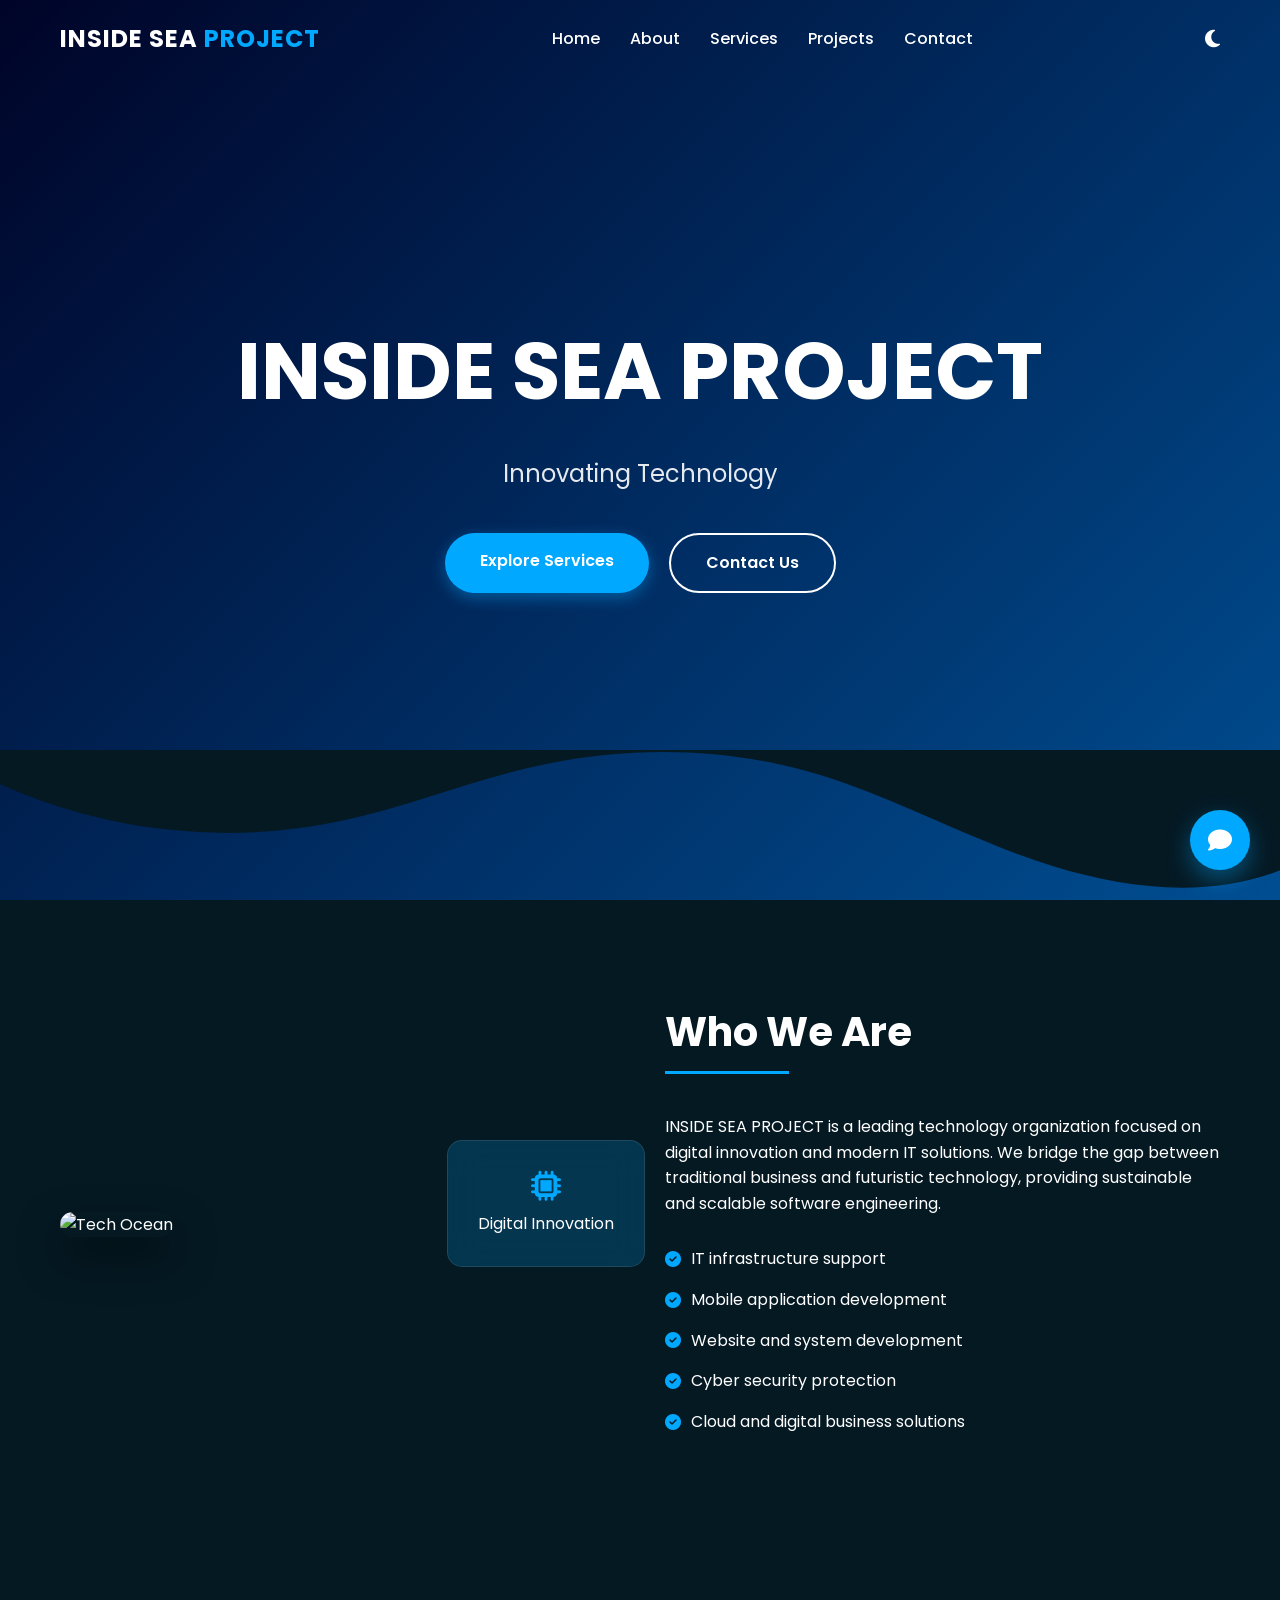
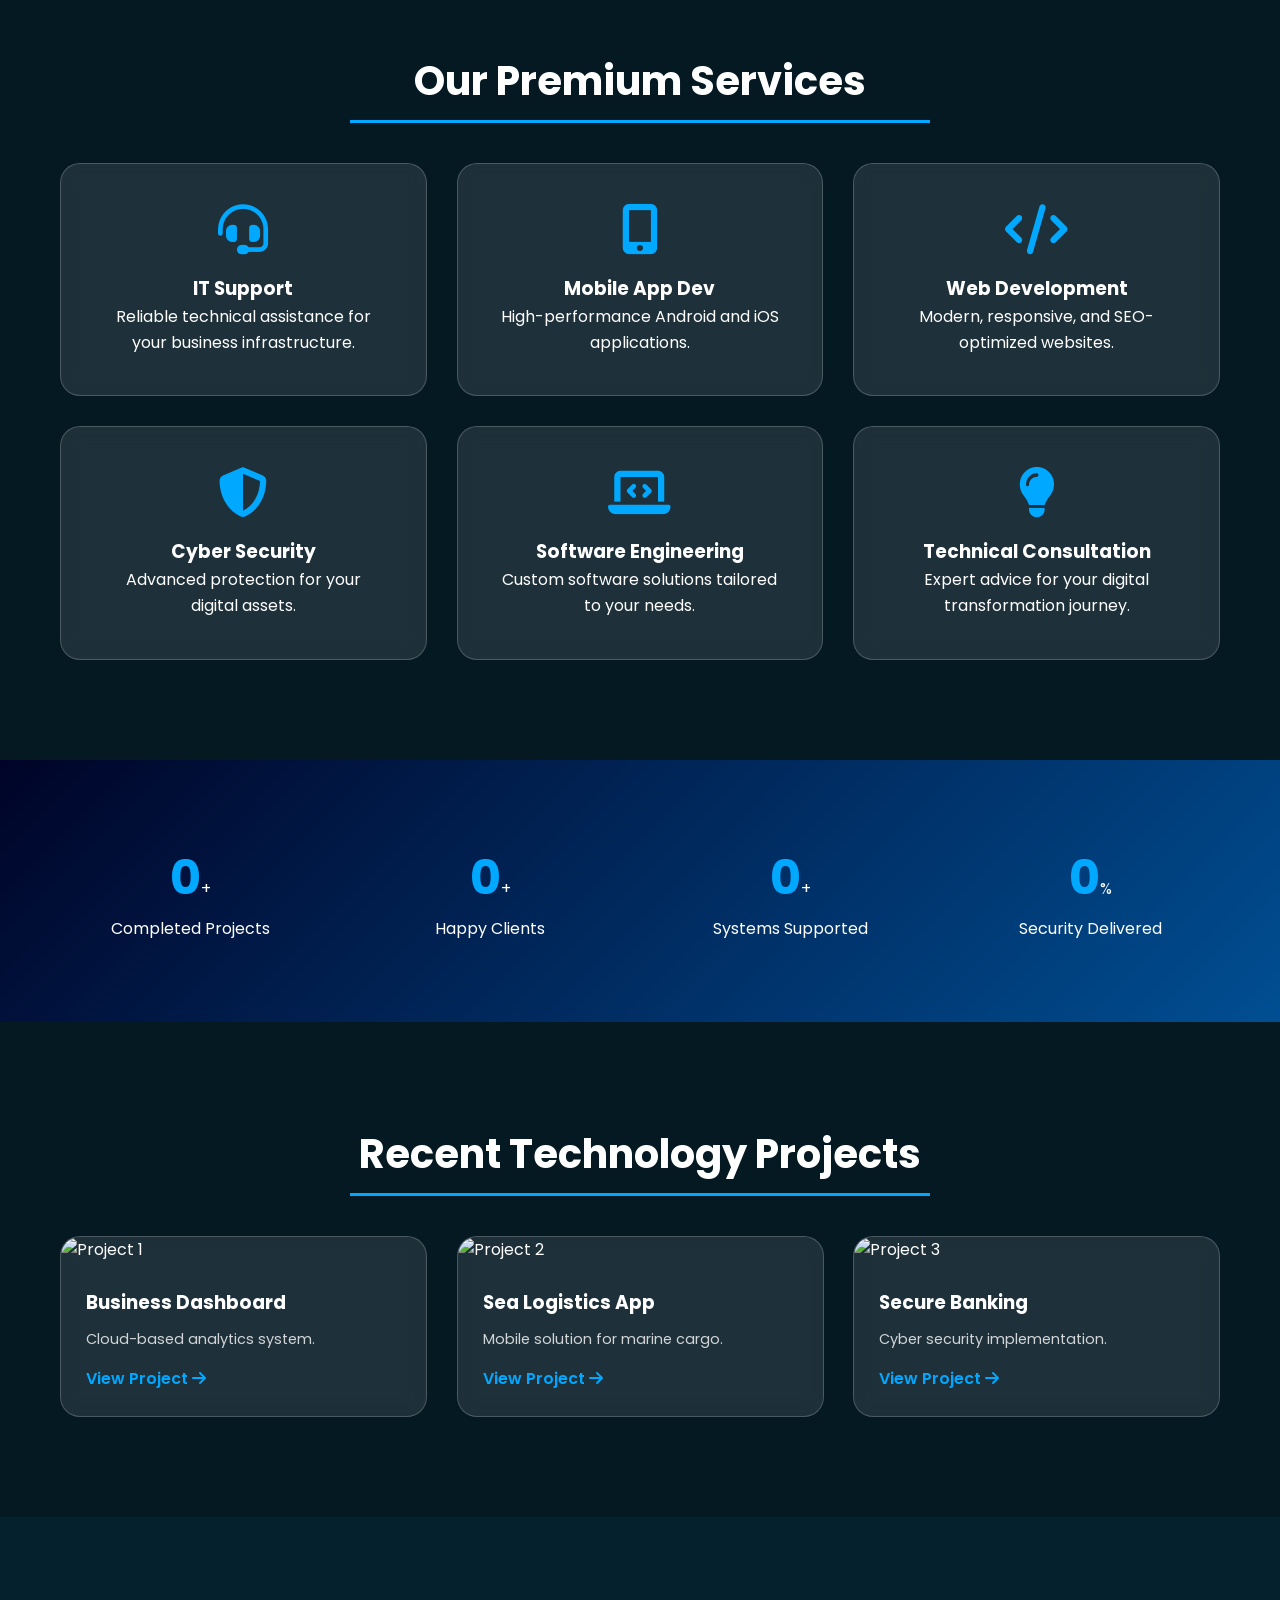
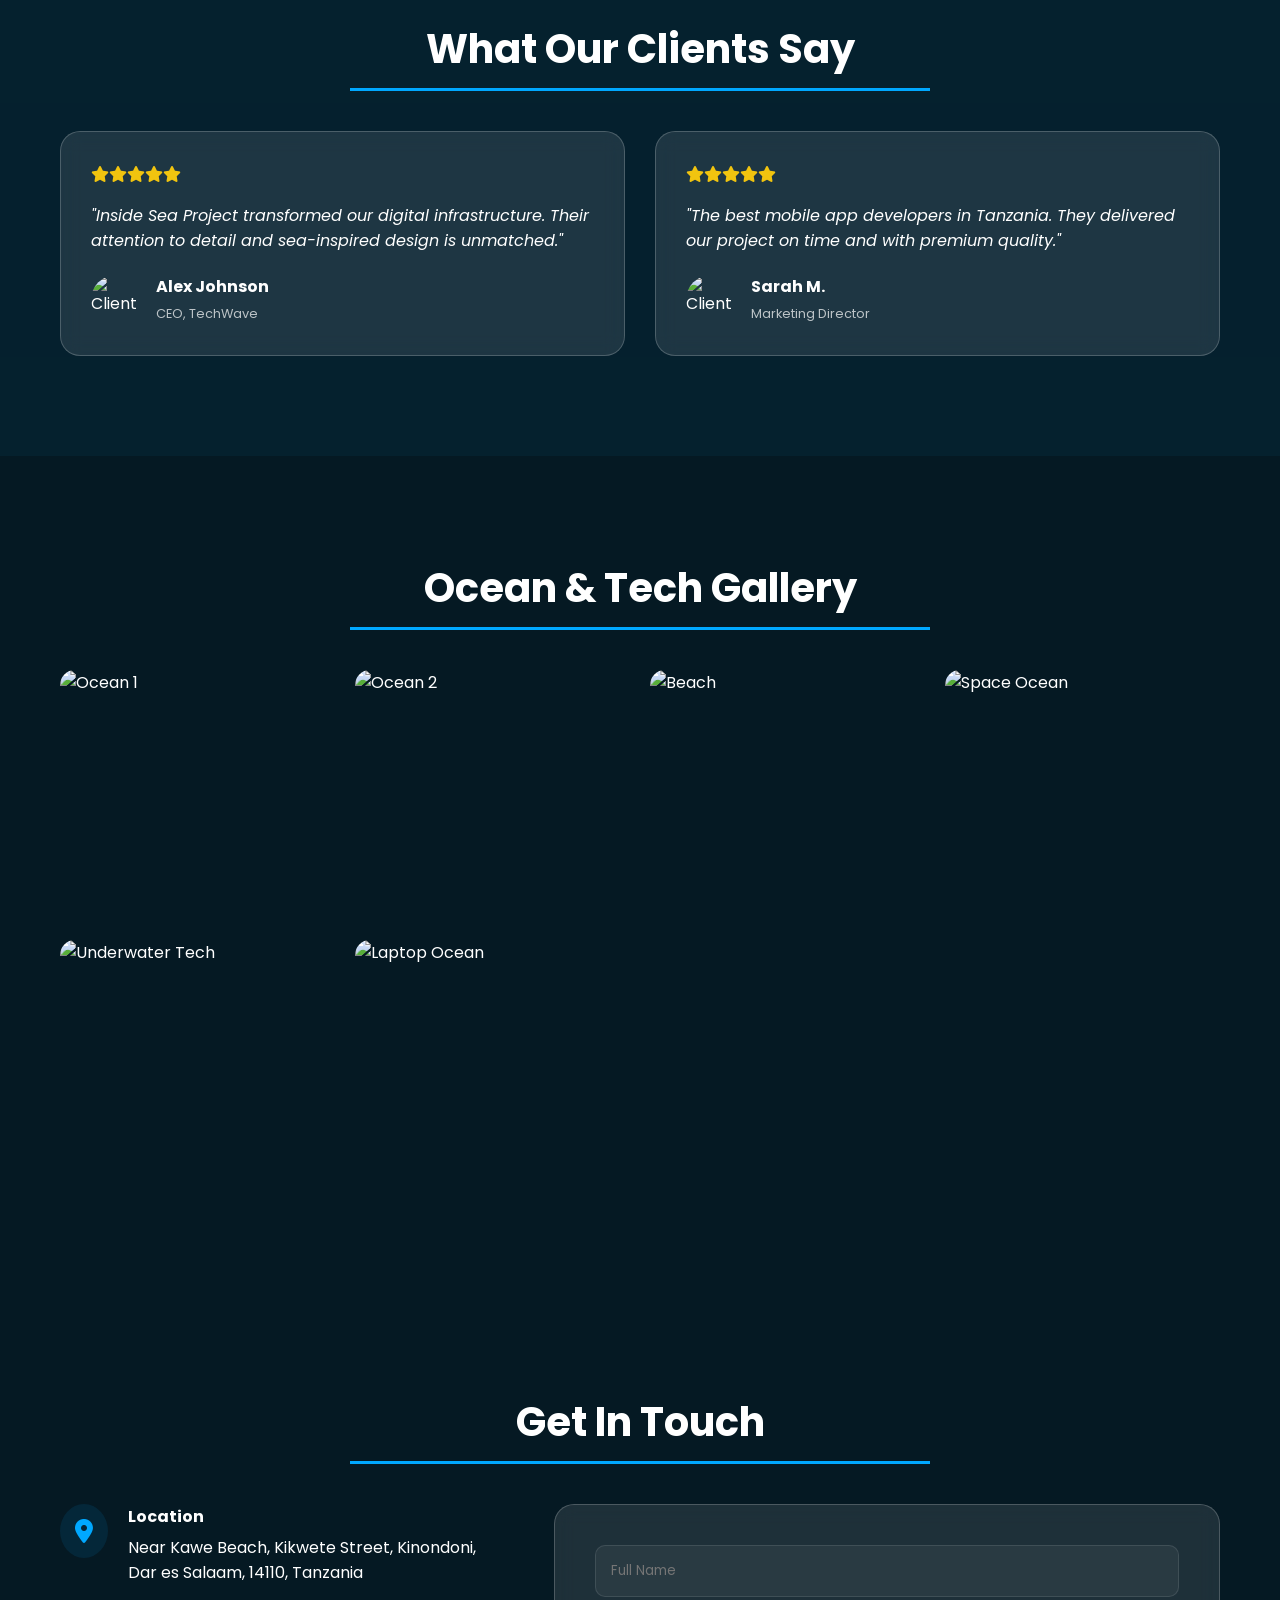
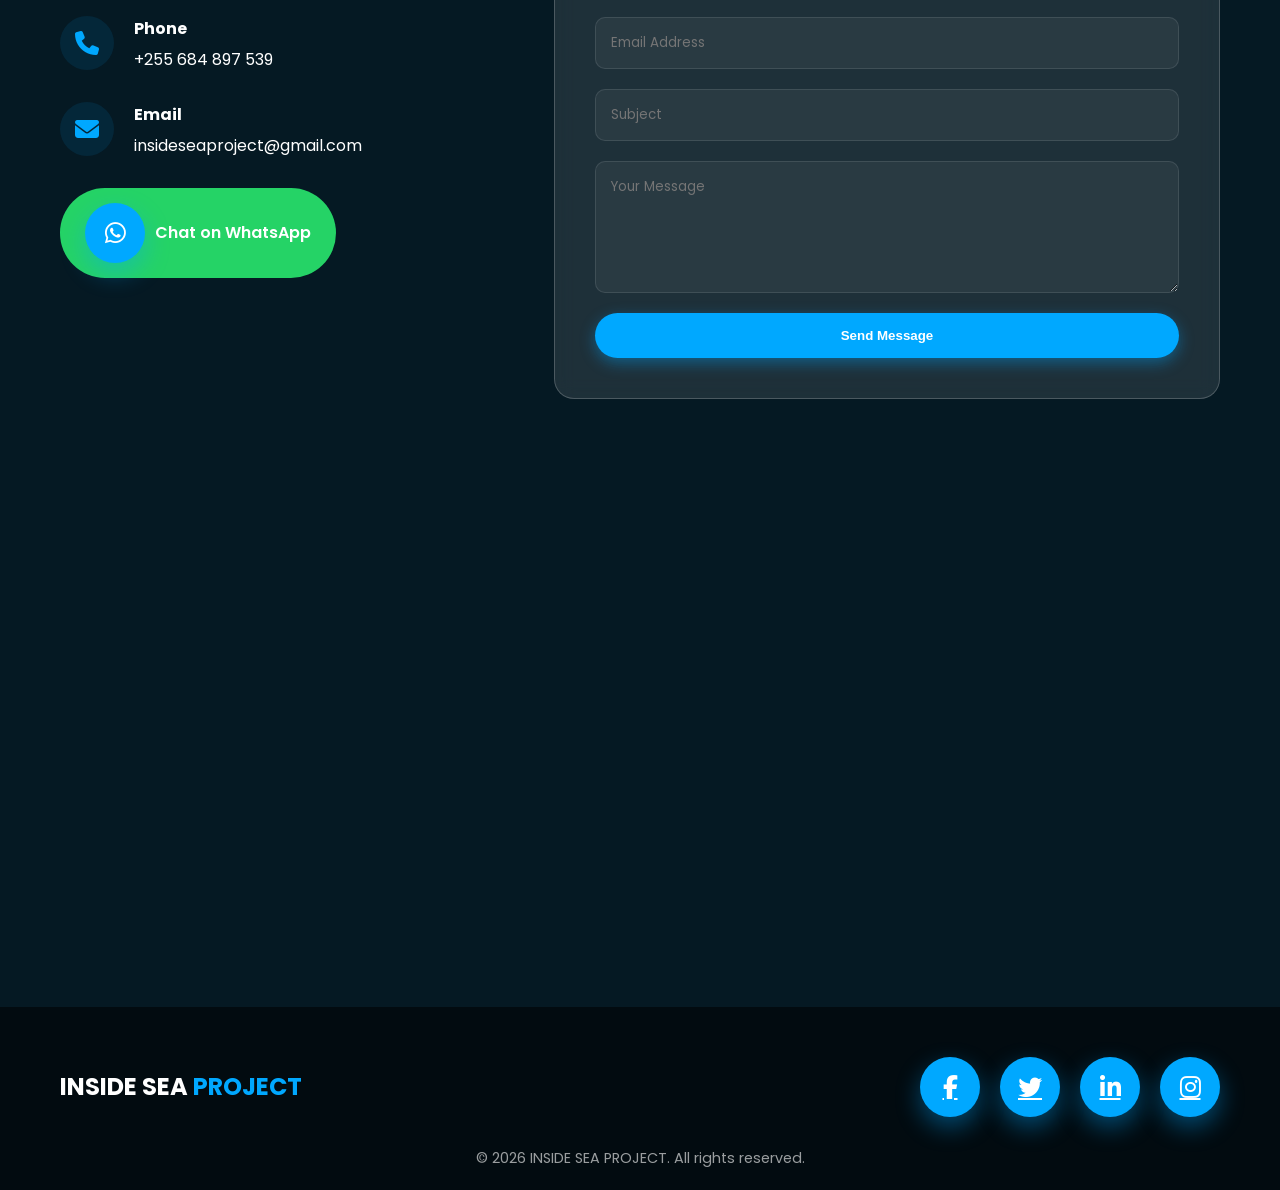
==== website/index.html @ f4d92fce "Initial commit: Added INSIDE SEA PROJECT website and source files" ====
<!DOCTYPE html>
<html lang="en">
<head>
    <meta charset="UTF-8">
    <meta name="viewport" content="width=device-width, initial-scale=1.0">
    <title>INSIDE SEA PROJECT | Innovating Technology Beyond the Horizon</title>
    <!-- Google Fonts -->
    <link href="https://fonts.googleapis.com/css2?family=Poppins:wght@300;400;600;700&display=swap" rel="stylesheet">
    <!-- Font Awesome -->
    <link rel="stylesheet" href="https://cdnjs.cloudflare.com/ajax/libs/font-awesome/6.4.0/css/all.min.css">
    <!-- AOS Animation Library -->
    <link href="https://unpkg.com/aos@2.3.1/dist/aos.css" rel="stylesheet">
    <!-- Custom CSS -->
    <link rel="stylesheet" href="css/style.css">
</head>
<body>

    <!-- Loading Screen -->
    <div id="loader">
        <div class="wave-container">
            <div class="wave"></div>
            <div class="wave"></div>
            <div class="wave"></div>
        </div>
        <h2 class="loader-text">INSIDE SEA PROJECT</h2>
    </div>

    <!-- Navigation -->
    <nav id="navbar">
        <div class="container">
            <a href="#" class="logo">INSIDE SEA <span>PROJECT</span></a>
            <ul class="nav-links">
                <li><a href="#home">Home</a></li>
                <li><a href="#about">About</a></li>
                <li><a href="#services">Services</a></li>
                <li><a href="#portfolio">Projects</a></li>
                <li><a href="#contact">Contact</a></li>
            </ul>
            <div class="nav-extra">
                <div id="dark-mode-toggle"><i class="fas fa-moon"></i></div>
                <div class="menu-btn"><i class="fas fa-bars"></i></div>
            </div>
        </div>
    </nav>

    <!-- Hero Section -->
    <section id="home" class="hero">
        <div class="hero-overlay"></div>
        <div class="container hero-content" data-aos="fade-up">
            <h1 class="glitch" data-text="INSIDE SEA PROJECT">INSIDE SEA PROJECT</h1>
            <p class="tagline">Innovating Technology <span id="typed"></span></p>
            <div class="hero-btns">
                <a href="#services" class="btn btn-primary">Explore Services</a>
                <a href="#contact" class="btn btn-secondary">Contact Us</a>
            </div>
        </div>
        <div class="wave-bg">
            <svg data-name="Layer 1" xmlns="http://www.w3.org/2000/svg" viewBox="0 0 1200 120" preserveAspectRatio="none">
                <path d="M321.39,56.44c58-10.79,114.16-30.13,172-41.86,82.39-16.72,168.19-17.73,250.45-.39C823.78,31,906.67,72,985.66,92.83c70.05,18.48,146.53,26.09,214.34,3V0H0V27.35A600.21,600.21,0,0,0,321.39,56.44Z" class="shape-fill"></path>
            </svg>
        </div>
    </section>

    <!-- About Section -->
    <section id="about" class="about">
        <div class="container">
            <div class="about-wrapper">
                <div class="about-img" data-aos="fade-right">
                    <img src="https://images.unsplash.com/photo-1451187580459-43490279c0fa?auto=format&fit=crop&w=800" alt="Tech Ocean">
                    <div class="glass-card floating">
                        <i class="fas fa-microchip"></i>
                        <span>Digital Innovation</span>
                    </div>
                </div>
                <div class="about-text" data-aos="fade-left">
                    <h2 class="section-title">Who We Are</h2>
                    <p>INSIDE SEA PROJECT is a leading technology organization focused on digital innovation and modern IT solutions. We bridge the gap between traditional business and futuristic technology, providing sustainable and scalable software engineering.</p>
                    <ul class="about-list">
                        <li><i class="fas fa-check-circle"></i> IT infrastructure support</li>
                        <li><i class="fas fa-check-circle"></i> Mobile application development</li>
                        <li><i class="fas fa-check-circle"></i> Website and system development</li>
                        <li><i class="fas fa-check-circle"></i> Cyber security protection</li>
                        <li><i class="fas fa-check-circle"></i> Cloud and digital business solutions</li>
                    </ul>
                </div>
            </div>
        </div>
    </section>

    <!-- Services Section -->
    <section id="services" class="services">
        <div class="container">
            <h2 class="section-title center" data-aos="fade-up">Our Premium Services</h2>
            <div class="services-grid">
                <div class="service-card glass" data-aos="zoom-in" data-aos-delay="100">
                    <i class="fas fa-headset icon"></i>
                    <h3>IT Support</h3>
                    <p>Reliable technical assistance for your business infrastructure.</p>
                </div>
                <div class="service-card glass" data-aos="zoom-in" data-aos-delay="200">
                    <i class="fas fa-mobile-alt icon"></i>
                    <h3>Mobile App Dev</h3>
                    <p>High-performance Android and iOS applications.</p>
                </div>
                <div class="service-card glass" data-aos="zoom-in" data-aos-delay="300">
                    <i class="fas fa-code icon"></i>
                    <h3>Web Development</h3>
                    <p>Modern, responsive, and SEO-optimized websites.</p>
                </div>
                <div class="service-card glass" data-aos="zoom-in" data-aos-delay="400">
                    <i class="fas fa-shield-alt icon"></i>
                    <h3>Cyber Security</h3>
                    <p>Advanced protection for your digital assets.</p>
                </div>
                <div class="service-card glass" data-aos="zoom-in" data-aos-delay="500">
                    <i class="fas fa-laptop-code icon"></i>
                    <h3>Software Engineering</h3>
                    <p>Custom software solutions tailored to your needs.</p>
                </div>
                <div class="service-card glass" data-aos="zoom-in" data-aos-delay="600">
                    <i class="fas fa-lightbulb icon"></i>
                    <h3>Technical Consultation</h3>
                    <p>Expert advice for your digital transformation journey.</p>
                </div>
            </div>
        </div>
    </section>

    <!-- Statistics Section -->
    <section class="stats">
        <div class="container stats-grid">
            <div class="stat-item" data-aos="fade-up">
                <span class="counter" data-target="250">0</span>+
                <p>Completed Projects</p>
            </div>
            <div class="stat-item" data-aos="fade-up" data-aos-delay="100">
                <span class="counter" data-target="150">0</span>+
                <p>Happy Clients</p>
            </div>
            <div class="stat-item" data-aos="fade-up" data-aos-delay="200">
                <span class="counter" data-target="500">0</span>+
                <p>Systems Supported</p>
            </div>
            <div class="stat-item" data-aos="fade-up" data-aos-delay="300">
                <span class="counter" data-target="100">0</span>%
                <p>Security Delivered</p>
            </div>
        </div>
    </section>

    <!-- Projects / Portfolio Section -->
    <section id="portfolio" class="portfolio">
        <div class="container">
            <h2 class="section-title center" data-aos="fade-up">Recent Technology Projects</h2>
            <div class="portfolio-grid">
                <div class="project-card glass" data-aos="flip-left">
                    <img src="https://images.unsplash.com/photo-1460925895917-afdab827c52f?auto=format&fit=crop&w=500" alt="Project 1">
                    <div class="project-info">
                        <h3>Business Dashboard</h3>
                        <p>Cloud-based analytics system.</p>
                        <a href="#" class="btn-text">View Project <i class="fas fa-arrow-right"></i></a>
                    </div>
                </div>
                <div class="project-card glass" data-aos="flip-left" data-aos-delay="100">
                    <img src="https://images.unsplash.com/photo-1512941937669-90a1b58e7e9c?auto=format&fit=crop&w=500" alt="Project 2">
                    <div class="project-info">
                        <h3>Sea Logistics App</h3>
                        <p>Mobile solution for marine cargo.</p>
                        <a href="#" class="btn-text">View Project <i class="fas fa-arrow-right"></i></a>
                    </div>
                </div>
                <div class="project-card glass" data-aos="flip-left" data-aos-delay="200">
                    <img src="https://images.unsplash.com/photo-1550751827-4bd374c3f58b?auto=format&fit=crop&w=500" alt="Project 3">
                    <div class="project-info">
                        <h3>Secure Banking</h3>
                        <p>Cyber security implementation.</p>
                        <a href="#" class="btn-text">View Project <i class="fas fa-arrow-right"></i></a>
                    </div>
                </div>
            </div>
        </div>
    </section>

    <!-- Testimonials Section -->
    <section class="testimonials">
        <div class="container">
            <h2 class="section-title center" data-aos="fade-up">What Our Clients Say</h2>
            <div class="testimonial-grid">
                <div class="testimonial-card glass" data-aos="fade-up">
                    <div class="stars">
                        <i class="fas fa-star"></i><i class="fas fa-star"></i><i class="fas fa-star"></i><i class="fas fa-star"></i><i class="fas fa-star"></i>
                    </div>
                    <p>"Inside Sea Project transformed our digital infrastructure. Their attention to detail and sea-inspired design is unmatched."</p>
                    <div class="client-info">
                        <img src="https://i.pravatar.cc/150?u=1" alt="Client 1">
                        <div>
                            <h4>Alex Johnson</h4>
                            <span>CEO, TechWave</span>
                        </div>
                    </div>
                </div>
                <div class="testimonial-card glass" data-aos="fade-up" data-aos-delay="100">
                    <div class="stars">
                        <i class="fas fa-star"></i><i class="fas fa-star"></i><i class="fas fa-star"></i><i class="fas fa-star"></i><i class="fas fa-star"></i>
                    </div>
                    <p>"The best mobile app developers in Tanzania. They delivered our project on time and with premium quality."</p>
                    <div class="client-info">
                        <img src="https://i.pravatar.cc/150?u=2" alt="Client 2">
                        <div>
                            <h4>Sarah M.</h4>
                            <span>Marketing Director</span>
                        </div>
                    </div>
                </div>
            </div>
        </div>
    </section>

    <!-- Sea Gallery -->
    <section class="gallery">
        <div class="container">
            <h2 class="section-title center" data-aos="fade-up">Ocean & Tech Gallery</h2>
            <div class="gallery-grid">
                <div class="gallery-item" data-aos="zoom-in"><img src="https://images.unsplash.com/photo-1518837695005-2083093ee35b?auto=format&fit=crop&w=400" alt="Ocean 1"></div>
                <div class="gallery-item" data-aos="zoom-in"><img src="https://images.unsplash.com/photo-1505118380757-91f5f5632de0?auto=format&fit=crop&w=400" alt="Ocean 2"></div>
                <div class="gallery-item" data-aos="zoom-in"><img src="https://images.unsplash.com/photo-1507525428034-b723cf961d3e?auto=format&fit=crop&w=400" alt="Beach"></div>
                <div class="gallery-item" data-aos="zoom-in"><img src="https://images.unsplash.com/photo-1464802686167-b939a673cb22?auto=format&fit=crop&w=400" alt="Space Ocean"></div>
                <div class="gallery-item" data-aos="zoom-in"><img src="https://images.unsplash.com/photo-1551244072-5d12893278ab?auto=format&fit=crop&w=400" alt="Underwater Tech"></div>
                <div class="gallery-item" data-aos="zoom-in"><img src="https://images.unsplash.com/photo-1498050108023-c5249f4df085?auto=format&fit=crop&w=400" alt="Laptop Ocean"></div>
            </div>
        </div>
    </section>

    <!-- Contact Section -->
    <section id="contact" class="contact">
        <div class="container">
            <h2 class="section-title center" data-aos="fade-up">Get In Touch</h2>
            <div class="contact-wrapper">
                <div class="contact-info" data-aos="fade-right">
                    <div class="info-item">
                        <i class="fas fa-map-marker-alt"></i>
                        <div>
                            <h4>Location</h4>
                            <p>Near Kawe Beach, Kikwete Street, Kinondoni, Dar es Salaam, 14110, Tanzania</p>
                        </div>
                    </div>
                    <div class="info-item">
                        <i class="fas fa-phone"></i>
                        <div>
                            <h4>Phone</h4>
                            <p><a href="tel:+255684897539">+255 684 897 539</a></p>
                        </div>
                    </div>
                    <div class="info-item">
                        <i class="fas fa-envelope"></i>
                        <div>
                            <h4>Email</h4>
                            <p><a href="mailto:insideseaproject@gmail.com">insideseaproject@gmail.com</a></p>
                        </div>
                    </div>
                    <a href="https://wa.me/255684897539" class="whatsapp-btn"><i class="fab fa-whatsapp"></i> Chat on WhatsApp</a>
                </div>
                <form class="contact-form glass" data-aos="fade-left">
                    <input type="text" placeholder="Full Name" required aria-label="Full Name">
                    <input type="email" placeholder="Email Address" required aria-label="Email Address">
                    <input type="text" placeholder="Subject" aria-label="Subject">
                    <textarea placeholder="Your Message" rows="5" required aria-label="Your Message"></textarea>
                    <button type="submit" class="btn btn-primary">Send Message</button>
                </form>
            </div>
            <div class="map-container" data-aos="fade-up" style="margin-top: 50px;">
                <iframe src="https://www.google.com/maps/embed?pb=!1m18!1m12!1m3!1d15848.27218320499!2d39.2274!3d-6.7643!2m3!1f0!2f0!3f0!3m2!1i1024!2i768!4f13.1!3m3!1m2!1s0x0%3A0x0!2zNsKwNDUnNTEuNSJTIDM5wrAxMyc0MC43IkU!5e0!3m2!1sen!2stz!4v1620000000000!5m2!1sen!2stz" width="100%" height="450" style="border:0; border-radius: 20px;" allowfullscreen="" loading="lazy"></iframe>
            </div>
        </div>
    </section>

    <!-- Footer -->
    <footer>
        <div class="container">
            <div class="footer-content">
                <div class="footer-logo">INSIDE SEA <span>PROJECT</span></div>
                <div class="social-links">
                    <a href="#"><i class="fab fa-facebook-f"></i></a>
                    <a href="#"><i class="fab fa-twitter"></i></a>
                    <a href="#"><i class="fab fa-linkedin-in"></i></a>
                    <a href="#"><i class="fab fa-instagram"></i></a>
                </div>
            </div>
            <p class="copyright">&copy; 2026 INSIDE SEA PROJECT. All rights reserved.</p>
        </div>
    </footer>

    <!-- Floating Action Button -->
    <div class="fab-container">
        <a href="#contact" class="fab"><i class="fas fa-comment"></i></a>
    </div>

    <!-- Scripts -->
    <script src="https://unpkg.com/aos@2.3.1/dist/aos.js"></script>
    <script src="https://cdn.jsdelivr.net/npm/typed.js@2.0.12"></script>
    <script src="js/script.js"></script>
</body>
</html>
---- website/css/style.css ----
:root {
    --primary-color: #00a8ff;
    --secondary-color: #004e92;
    --dark-bg: #051923;
    --light-bg: #f0f4f8;
    --text-light: #ffffff;
    --text-dark: #333333;
    --glass-bg: rgba(255, 255, 255, 0.1);
    --glass-border: rgba(255, 255, 255, 0.2);
    --ocean-gradient: linear-gradient(135deg, #000428 0%, #004e92 100%);
    --transition: all 0.3s ease;
}

[data-theme="dark"] {
    --bg-color: var(--dark-bg);
    --card-bg: var(--glass-bg);
    --text-color: var(--text-light);
}

[data-theme="light"] {
    --bg-color: var(--light-bg);
    --card-bg: rgba(0, 0, 0, 0.05);
    --text-color: var(--text-dark);
}

* {
    margin: 0;
    padding: 0;
    box-sizing: border-box;
}

html {
    scroll-behavior: smooth;
}

body {
    font-family: 'Poppins', sans-serif;
    background-color: var(--dark-bg);
    color: var(--text-light);
    overflow-x: hidden;
    line-height: 1.6;
}

.container {
    max-width: 1200px;
    margin: 0 auto;
    padding: 0 20px;
}

/* Loader */
#loader {
    position: fixed;
    top: 0;
    left: 0;
    width: 100%;
    height: 100%;
    background: var(--dark-bg);
    display: flex;
    flex-direction: column;
    justify-content: center;
    align-items: center;
    z-index: 9999;
    transition: opacity 0.5s ease;
}

.wave-container {
    display: flex;
    gap: 10px;
    margin-bottom: 20px;
}

.wave {
    width: 10px;
    height: 50px;
    background: var(--primary-color);
    animation: wave-anim 1s infinite ease-in-out;
}

.wave:nth-child(2) { animation-delay: 0.1s; }
.wave:nth-child(3) { animation-delay: 0.2s; }

@keyframes wave-anim {
    0%, 100% { transform: scaleY(1); }
    50% { transform: scaleY(2); }
}

.loader-text {
    letter-spacing: 5px;
    font-weight: 600;
    animation: pulse 2s infinite;
}

@keyframes pulse {
    0%, 100% { opacity: 0.5; }
    50% { opacity: 1; }
}

/* Navbar */
#navbar {
    position: fixed;
    top: 0;
    width: 100%;
    padding: 20px 0;
    z-index: 1000;
    transition: var(--transition);
}

#navbar.scrolled {
    background: rgba(5, 25, 35, 0.95);
    backdrop-filter: blur(10px);
    padding: 10px 0;
    box-shadow: 0 5px 20px rgba(0,0,0,0.3);
}

#navbar .container {
    display: flex;
    justify-content: space-between;
    align-items: center;
}

.logo {
    font-size: 24px;
    font-weight: 700;
    color: #fff;
    text-decoration: none;
    letter-spacing: 1px;
}

.logo span {
    color: var(--primary-color);
}

.nav-links {
    display: flex;
    list-style: none;
    gap: 30px;
}

.nav-links a {
    color: #fff;
    text-decoration: none;
    font-weight: 500;
    transition: var(--transition);
    position: relative;
}

.nav-links a::after {
    content: '';
    position: absolute;
    width: 0;
    height: 2px;
    bottom: -5px;
    left: 0;
    background: var(--primary-color);
    transition: var(--transition);
}

.nav-links a:hover::after {
    width: 100%;
}

.nav-extra {
    display: flex;
    align-items: center;
    gap: 20px;
}

#dark-mode-toggle, .menu-btn {
    cursor: pointer;
    font-size: 20px;
}

.menu-btn {
    display: none;
}

/* Hero Section */
.hero {
    height: 100vh;
    background: var(--ocean-gradient);
    display: flex;
    align-items: center;
    position: relative;
    overflow: hidden;
}

.hero-overlay {
    position: absolute;
    top: 0;
    left: 0;
    width: 100%;
    height: 100%;
    background: url('https://www.transparenttextures.com/patterns/cubes.png');
    opacity: 0.1;
}

.particles {
    position: absolute;
    top: 0;
    left: 0;
    width: 100%;
    height: 100%;
    pointer-events: none;
}

.particle {
    position: absolute;
    background: rgba(255, 255, 255, 0.5);
    border-radius: 50%;
    animation: move-particle 20s linear infinite;
}

@keyframes move-particle {
    0% { transform: translateY(0) rotate(0deg); opacity: 0; }
    50% { opacity: 0.8; }
    100% { transform: translateY(-100vh) rotate(360deg); opacity: 0; }
}

.hero-content {
    position: relative;
    z-index: 2;
    text-align: center;
}

.hero h1 {
    font-size: 5rem;
    margin-bottom: 20px;
    text-transform: uppercase;
}

.tagline {
    font-size: 1.5rem;
    margin-bottom: 40px;
    opacity: 0.9;
}

.hero-btns {
    display: flex;
    gap: 20px;
    justify-content: center;
}

.btn {
    padding: 15px 35px;
    border-radius: 50px;
    text-decoration: none;
    font-weight: 600;
    transition: var(--transition);
    border: none;
    cursor: pointer;
    display: inline-block;
}

.btn-primary {
    background: var(--primary-color);
    color: #fff;
    box-shadow: 0 5px 15px rgba(0, 168, 255, 0.4);
}

.btn-primary:hover {
    transform: translateY(-3px);
    box-shadow: 0 8px 25px rgba(0, 168, 255, 0.6);
}

.btn-secondary {
    background: transparent;
    color: #fff;
    border: 2px solid #fff;
}

.btn-secondary:hover {
    background: #fff;
    color: var(--dark-bg);
}

.wave-bg {
    position: absolute;
    bottom: 0;
    left: 0;
    width: 100%;
    overflow: hidden;
    line-height: 0;
}

.wave-bg svg {
    position: relative;
    display: block;
    width: calc(100% + 1.3px);
    height: 150px;
}

.wave-bg .shape-fill {
    fill: var(--dark-bg);
}

/* Section Common */
section {
    padding: 100px 0;
}

.section-title {
    font-size: 2.5rem;
    margin-bottom: 50px;
    position: relative;
    display: inline-block;
}

.section-title::after {
    content: '';
    position: absolute;
    width: 50%;
    height: 3px;
    background: var(--primary-color);
    bottom: -10px;
    left: 0;
}

.section-title.center {
    width: 100%;
    text-align: center;
}

.section-title.center::after {
    left: 50%;
    transform: translateX(-50%);
}

/* Glassmorphism */
.glass {
    background: var(--glass-bg);
    backdrop-filter: blur(10px);
    border: 1px solid var(--glass-border);
    border-radius: 20px;
}

/* About Section */
.about-wrapper {
    display: grid;
    grid-template-columns: 1fr 1fr;
    gap: 50px;
    align-items: center;
}

.about-img {
    position: relative;
}

.about-img img {
    width: 100%;
    border-radius: 20px;
    box-shadow: 0 20px 40px rgba(0,0,0,0.5);
}

.glass-card {
    position: absolute;
    bottom: -30px;
    right: -30px;
    padding: 30px;
    background: rgba(0, 168, 255, 0.2);
    backdrop-filter: blur(15px);
    border: 1px solid rgba(255,255,255,0.1);
    border-radius: 15px;
    display: flex;
    flex-direction: column;
    align-items: center;
    gap: 10px;
}

.glass-card i {
    font-size: 30px;
    color: var(--primary-color);
}

.floating {
    animation: float 4s infinite ease-in-out;
}

@keyframes float {
    0%, 100% { transform: translateY(0); }
    50% { transform: translateY(-20px); }
}

.about-list {
    list-style: none;
    margin-top: 30px;
}

.about-list li {
    margin-bottom: 15px;
    display: flex;
    align-items: center;
    gap: 10px;
}

.about-list i {
    color: var(--primary-color);
}

/* Services */
.services-grid {
    display: grid;
    grid-template-columns: repeat(auto-fit, minmax(300px, 1fr));
    gap: 30px;
}

.service-card {
    padding: 40px;
    text-align: center;
    transition: var(--transition);
    cursor: pointer;
}

.service-card:hover {
    transform: translateY(-10px);
    background: rgba(0, 168, 255, 0.15);
    border-color: var(--primary-color);
    box-shadow: 0 10px 30px rgba(0, 168, 255, 0.2);
}

.service-card .icon {
    font-size: 50px;
    color: var(--primary-color);
    margin-bottom: 20px;
}

/* Stats */
.stats {
    background: var(--ocean-gradient);
    padding: 80px 0;
}

.stats-grid {
    display: grid;
    grid-template-columns: repeat(auto-fit, minmax(200px, 1fr));
    gap: 40px;
    text-align: center;
}

.stat-item span {
    font-size: 3rem;
    font-weight: 700;
    color: var(--primary-color);
}

/* Gallery */
.gallery-grid {
    display: grid;
    grid-template-columns: repeat(auto-fit, minmax(250px, 1fr));
    gap: 20px;
}

.gallery-item {
    height: 250px;
    overflow: hidden;
    border-radius: 15px;
}

.gallery-item img {
    width: 100%;
    height: 100%;
    object-fit: cover;
    transition: var(--transition);
}

.gallery-item:hover img {
    transform: scale(1.1);
}

/* Portfolio */
.portfolio-grid {
    display: grid;
    grid-template-columns: repeat(auto-fit, minmax(300px, 1fr));
    gap: 30px;
}

.project-card {
    overflow: hidden;
    transition: var(--transition);
}

.project-card img {
    width: 100%;
    height: 200px;
    object-fit: cover;
}

.project-info {
    padding: 25px;
}

.project-info h3 {
    margin-bottom: 10px;
}

.project-info p {
    font-size: 0.9rem;
    opacity: 0.8;
    margin-bottom: 15px;
}

.btn-text {
    color: var(--primary-color);
    text-decoration: none;
    font-weight: 600;
}

/* Testimonials */
.testimonials {
    background: rgba(0, 168, 255, 0.05);
}

.testimonial-grid {
    display: grid;
    grid-template-columns: repeat(auto-fit, minmax(350px, 1fr));
    gap: 30px;
}

.testimonial-card {
    padding: 30px;
}

.stars {
    color: #f1c40f;
    margin-bottom: 15px;
}

.testimonial-card p {
    font-style: italic;
    margin-bottom: 20px;
}

.client-info {
    display: flex;
    align-items: center;
    gap: 15px;
}

.client-info img {
    width: 50px;
    height: 50px;
    border-radius: 50%;
}

.client-info h4 {
    font-size: 1rem;
}

.client-info span {
    font-size: 0.8rem;
    opacity: 0.7;
}

/* Contact */
.contact-wrapper {
    display: grid;
    grid-template-columns: 1fr 1.5fr;
    gap: 50px;
}

.contact-info {
    display: flex;
    flex-direction: column;
    gap: 30px;
}

.info-item {
    display: flex;
    gap: 20px;
    align-items: flex-start;
}

.info-item i {
    font-size: 24px;
    color: var(--primary-color);
    background: rgba(0, 168, 255, 0.1);
    padding: 15px;
    border-radius: 50%;
}

.info-item h4 {
    margin-bottom: 5px;
}

.info-item a {
    color: #fff;
    text-decoration: none;
}

.whatsapp-btn {
    background: #25d366;
    color: #fff;
    padding: 15px 25px;
    border-radius: 50px;
    text-decoration: none;
    display: inline-flex;
    align-items: center;
    gap: 10px;
    font-weight: 600;
    width: fit-content;
}

.contact-form {
    padding: 40px;
    display: flex;
    flex-direction: column;
    gap: 20px;
}

.contact-form input, .contact-form textarea {
    padding: 15px;
    background: rgba(255,255,255,0.05);
    border: 1px solid rgba(255,255,255,0.1);
    border-radius: 10px;
    color: #fff;
    font-family: inherit;
    outline: none;
}

.contact-form input:focus, .contact-form textarea:focus {
    border-color: var(--primary-color);
}

/* Footer */
footer {
    background: #020b10;
    padding: 50px 0 20px;
}

.footer-content {
    display: flex;
    justify-content: space-between;
    align-items: center;
    margin-bottom: 30px;
}

.footer-logo {
    font-size: 24px;
    font-weight: 700;
}

.footer-logo span {
    color: var(--primary-color);
}

.social-links {
    display: flex;
    gap: 20px;
}

.social-links a {
    color: #fff;
    font-size: 20px;
    transition: var(--transition);
}

.social-links a:hover {
    color: var(--primary-color);
}

.copyright {
    text-align: center;
    opacity: 0.6;
    font-size: 0.9rem;
}

/* FAB */
.fab-container {
    position: fixed;
    bottom: 30px;
    right: 30px;
    z-index: 100;
}

.fab {
    width: 60px;
    height: 60px;
    background: var(--primary-color);
    border-radius: 50%;
    display: flex;
    justify-content: center;
    align-items: center;
    color: #fff;
    font-size: 24px;
    box-shadow: 0 10px 25px rgba(0, 168, 255, 0.4);
    text-decoration: none;
    transition: var(--transition);
}

.fab:hover {
    transform: scale(1.1);
}

/* Responsive */
@media (max-width: 992px) {
    .hero h1 { font-size: 3.5rem; }
    .about-wrapper, .contact-wrapper { grid-template-columns: 1fr; }
    .about-img { order: 2; }
    .about-text { order: 1; }
}

@media (max-width: 768px) {
    .nav-links {
        display: none; /* Mobile menu logic to be added in JS */
    }
    .menu-btn {
        display: block;
    }
    .hero h1 { font-size: 2.5rem; }
}
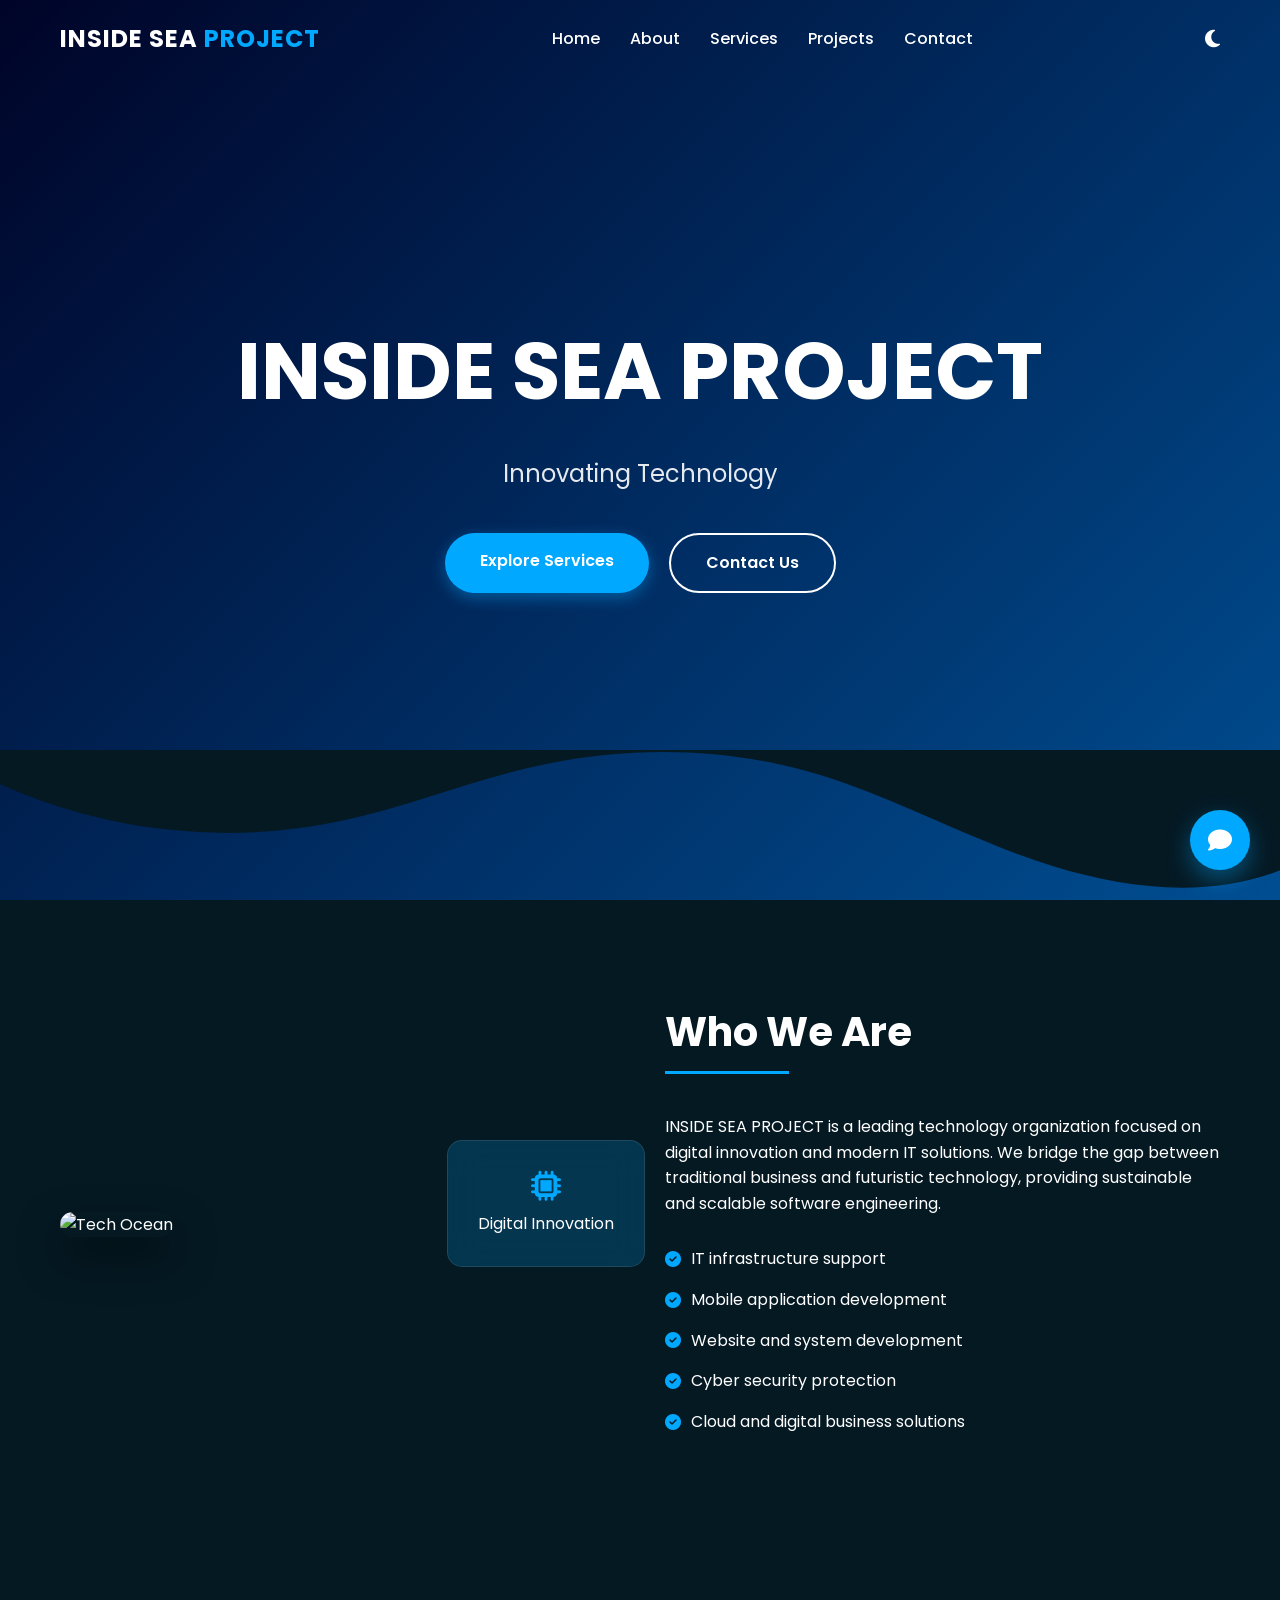
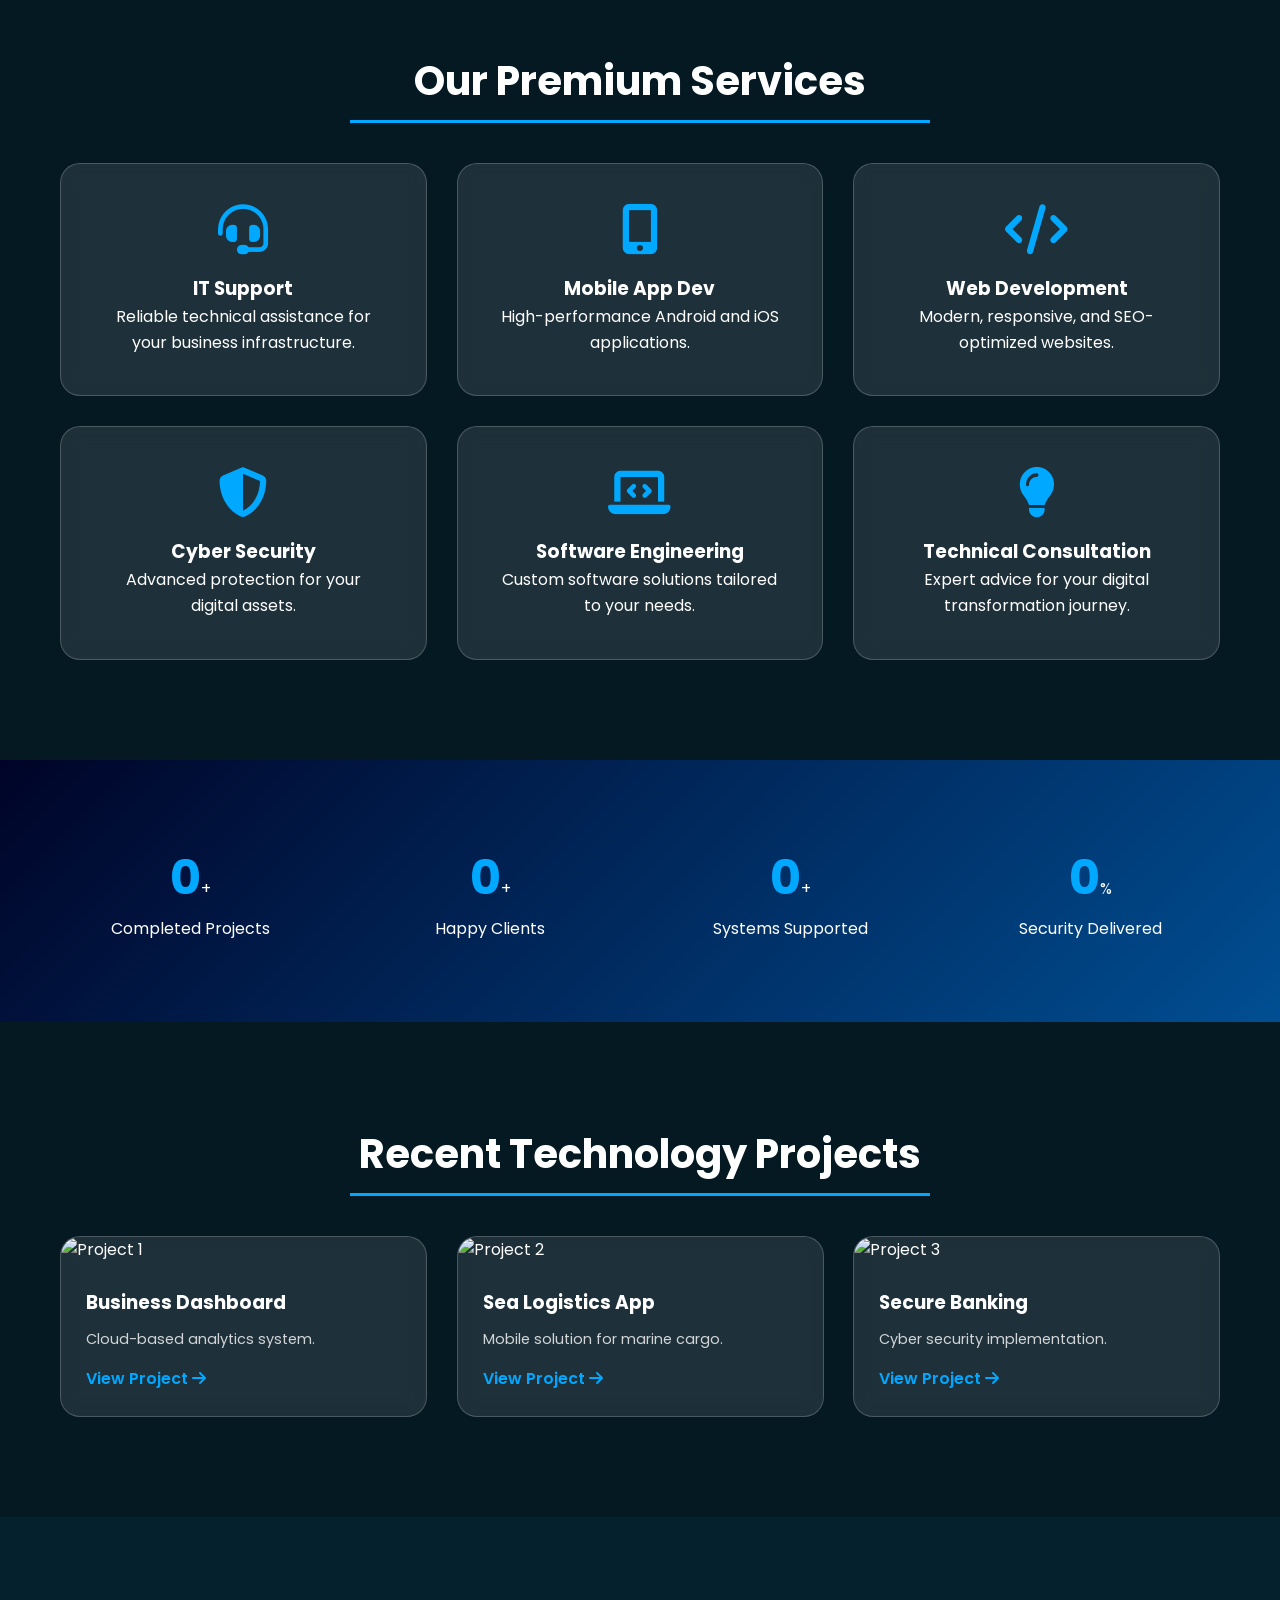
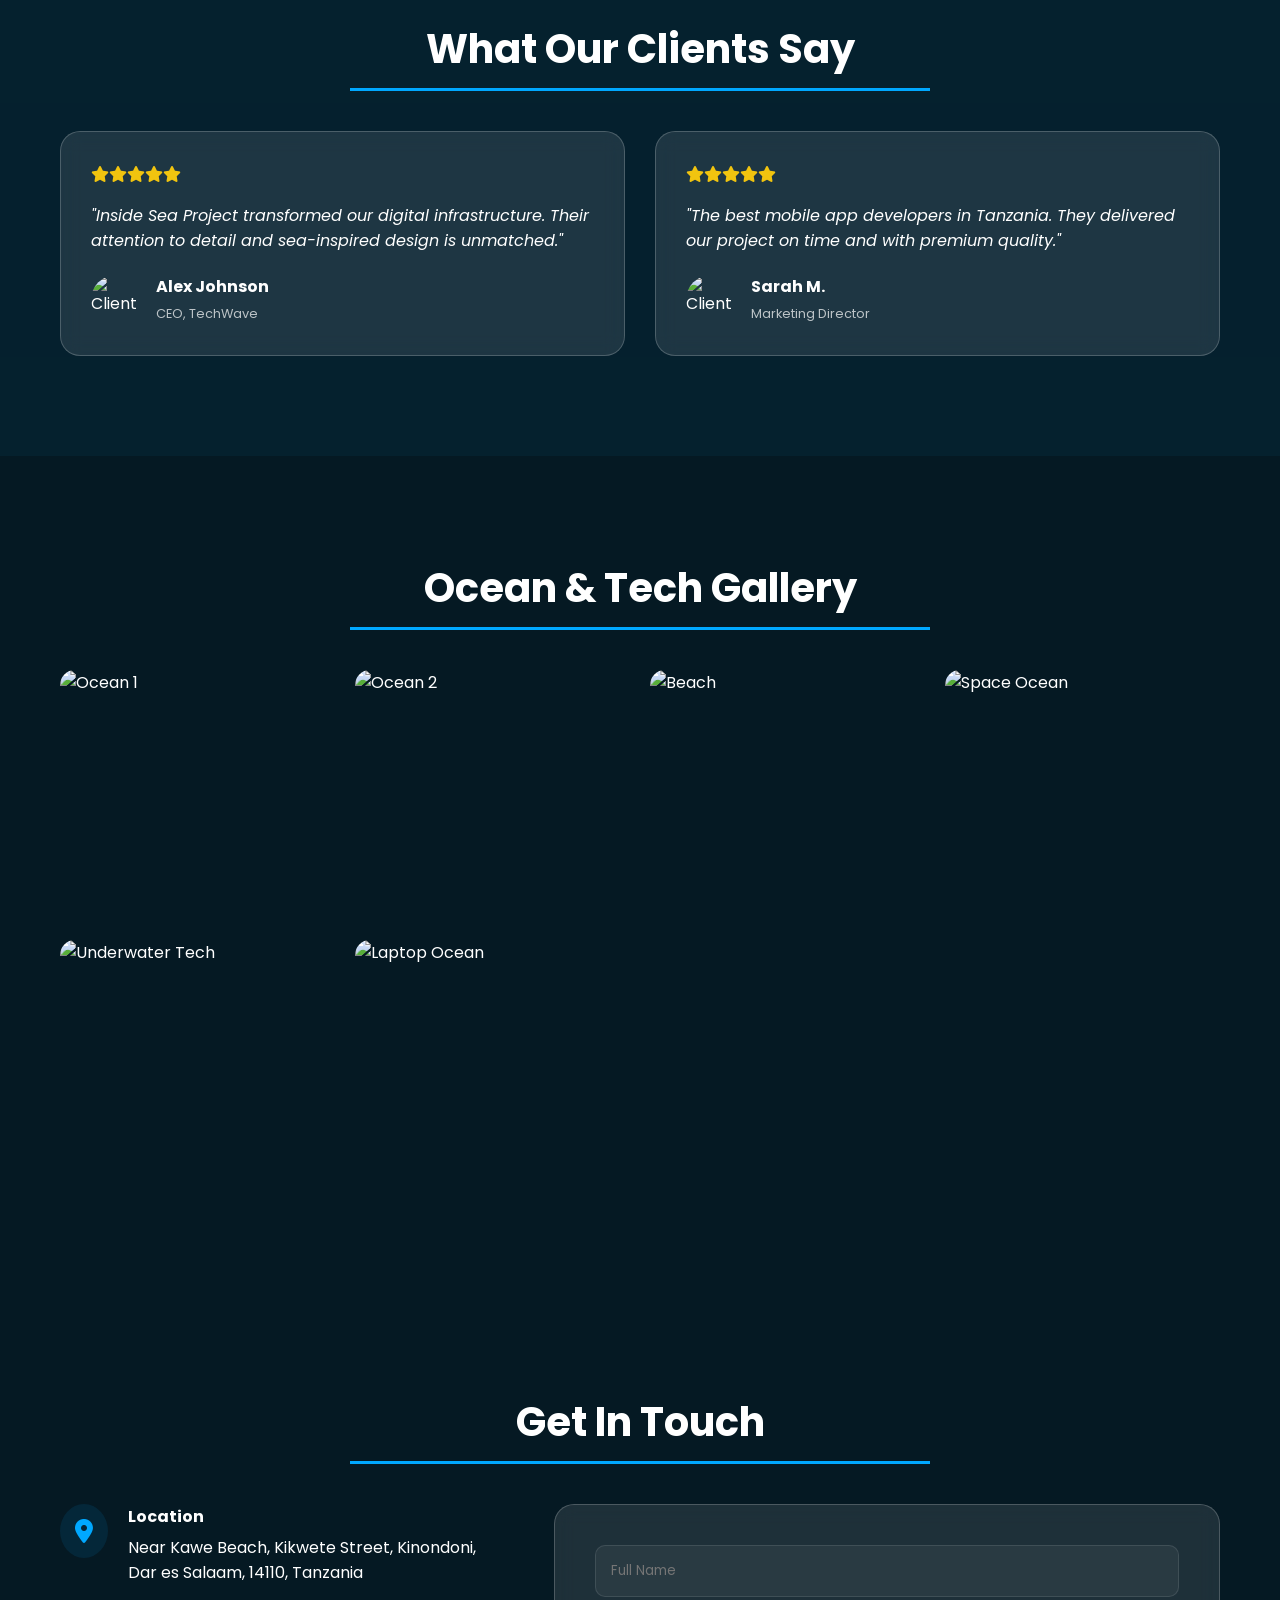
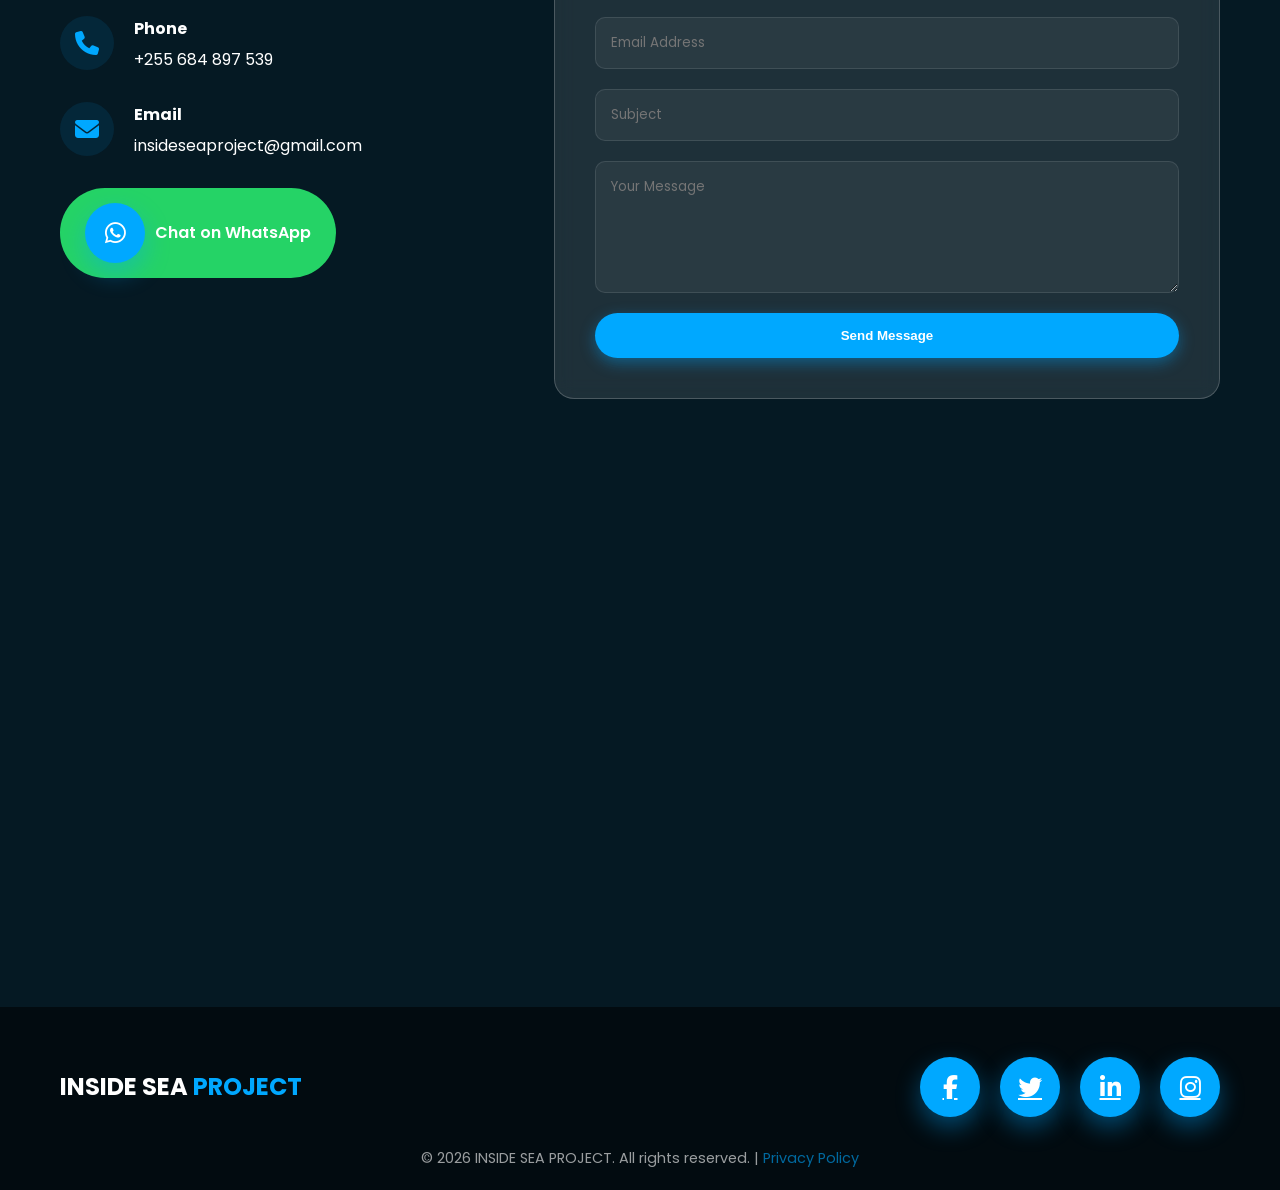
==== commit 780aa985: "Add Privacy Policy page and footer link" ====
--- a/website/index.html
+++ b/website/index.html
@@ -286,7 +286,7 @@
                     <a href="#"><i class="fab fa-instagram"></i></a>
                 </div>
             </div>
-            <p class="copyright">&copy; 2026 INSIDE SEA PROJECT. All rights reserved.</p>
+            <p class="copyright">&copy; 2026 INSIDE SEA PROJECT. All rights reserved. | <a href="privacy.html" style="color: var(--primary-color); text-decoration: none;">Privacy Policy</a></p>
         </div>
     </footer>
 
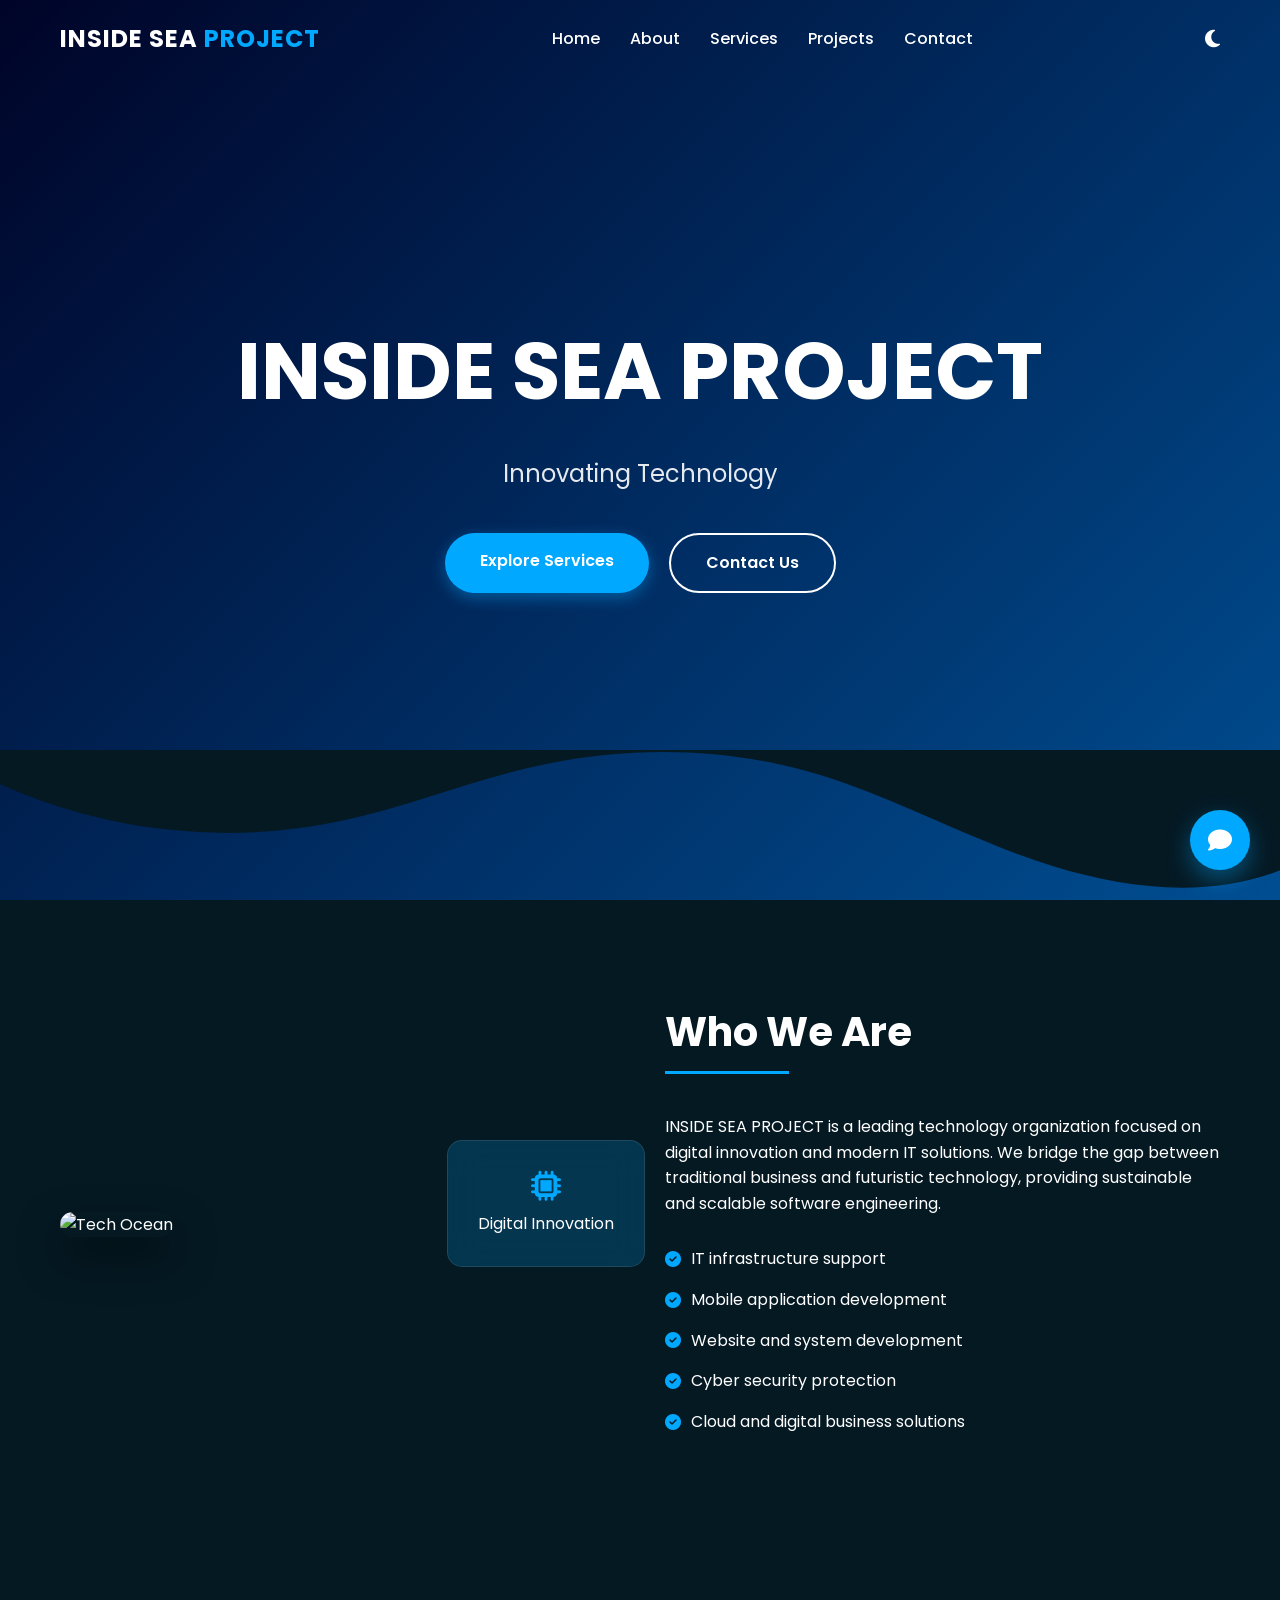
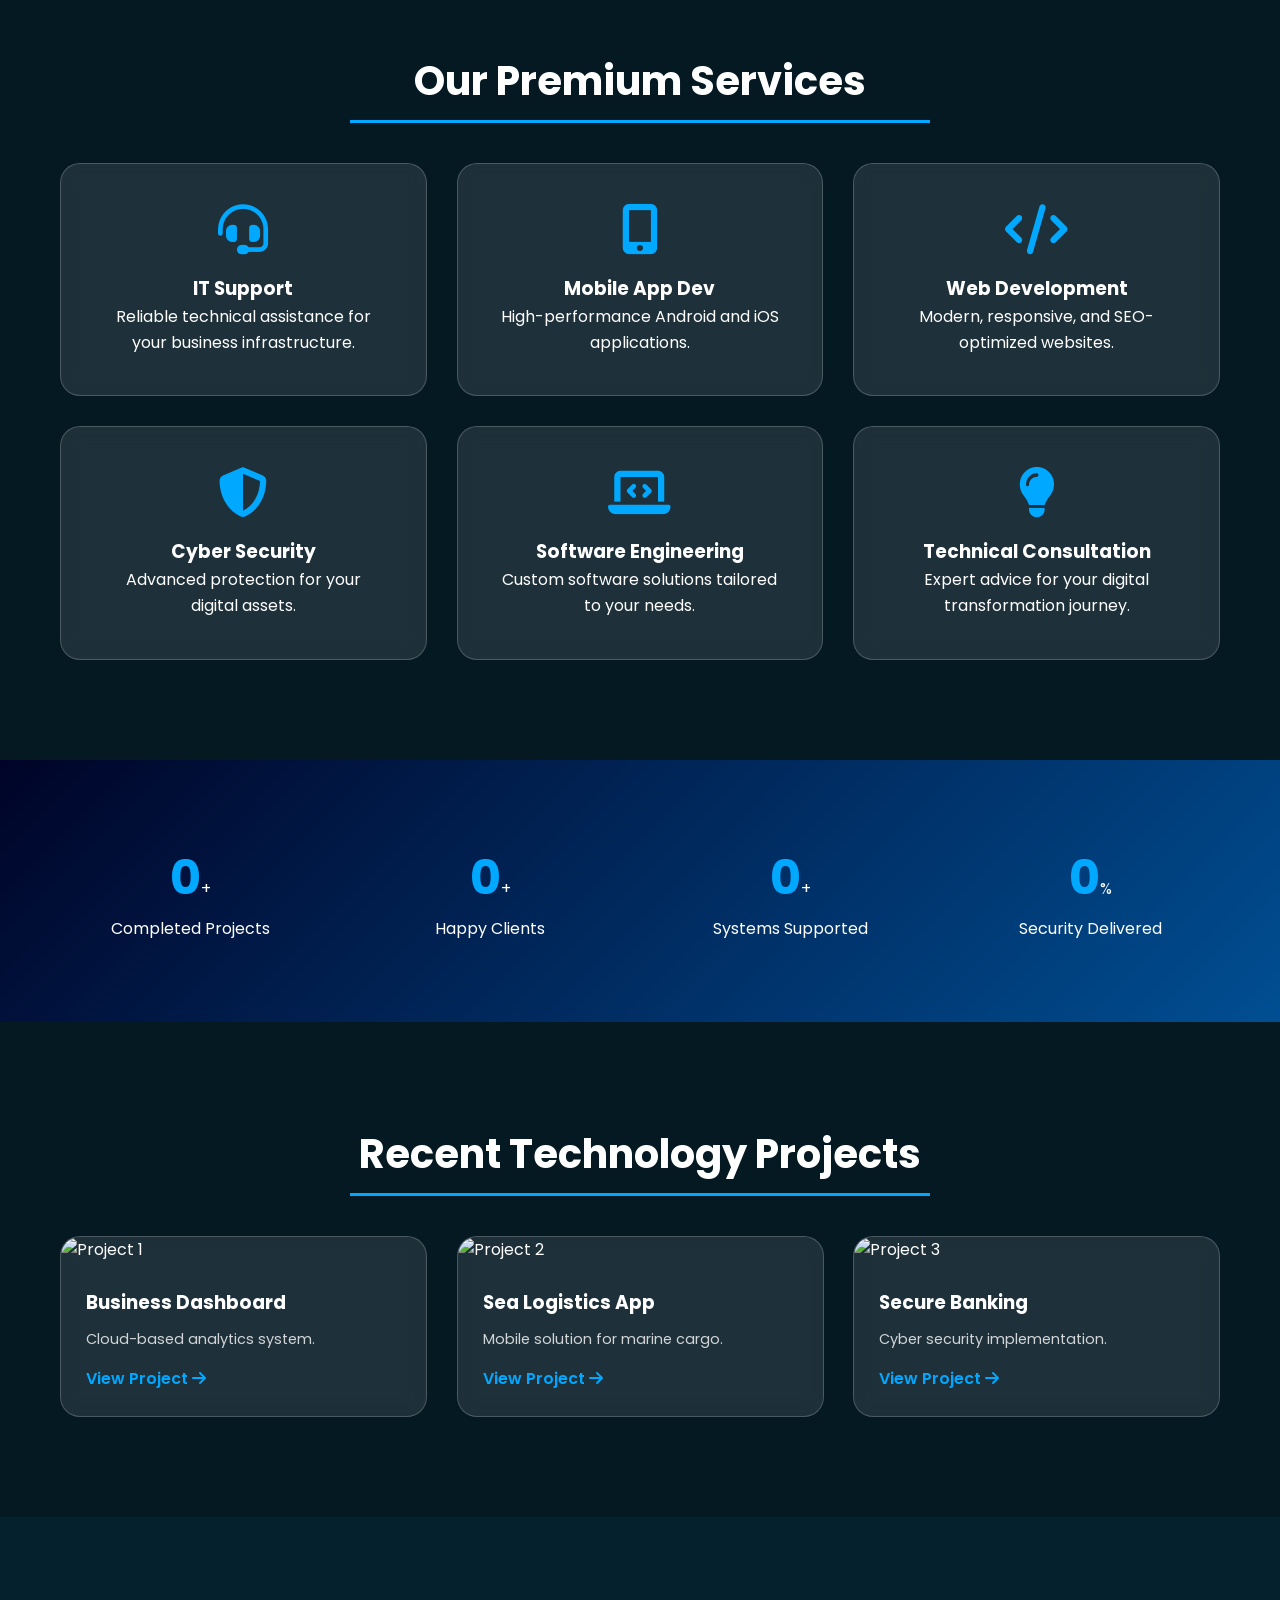
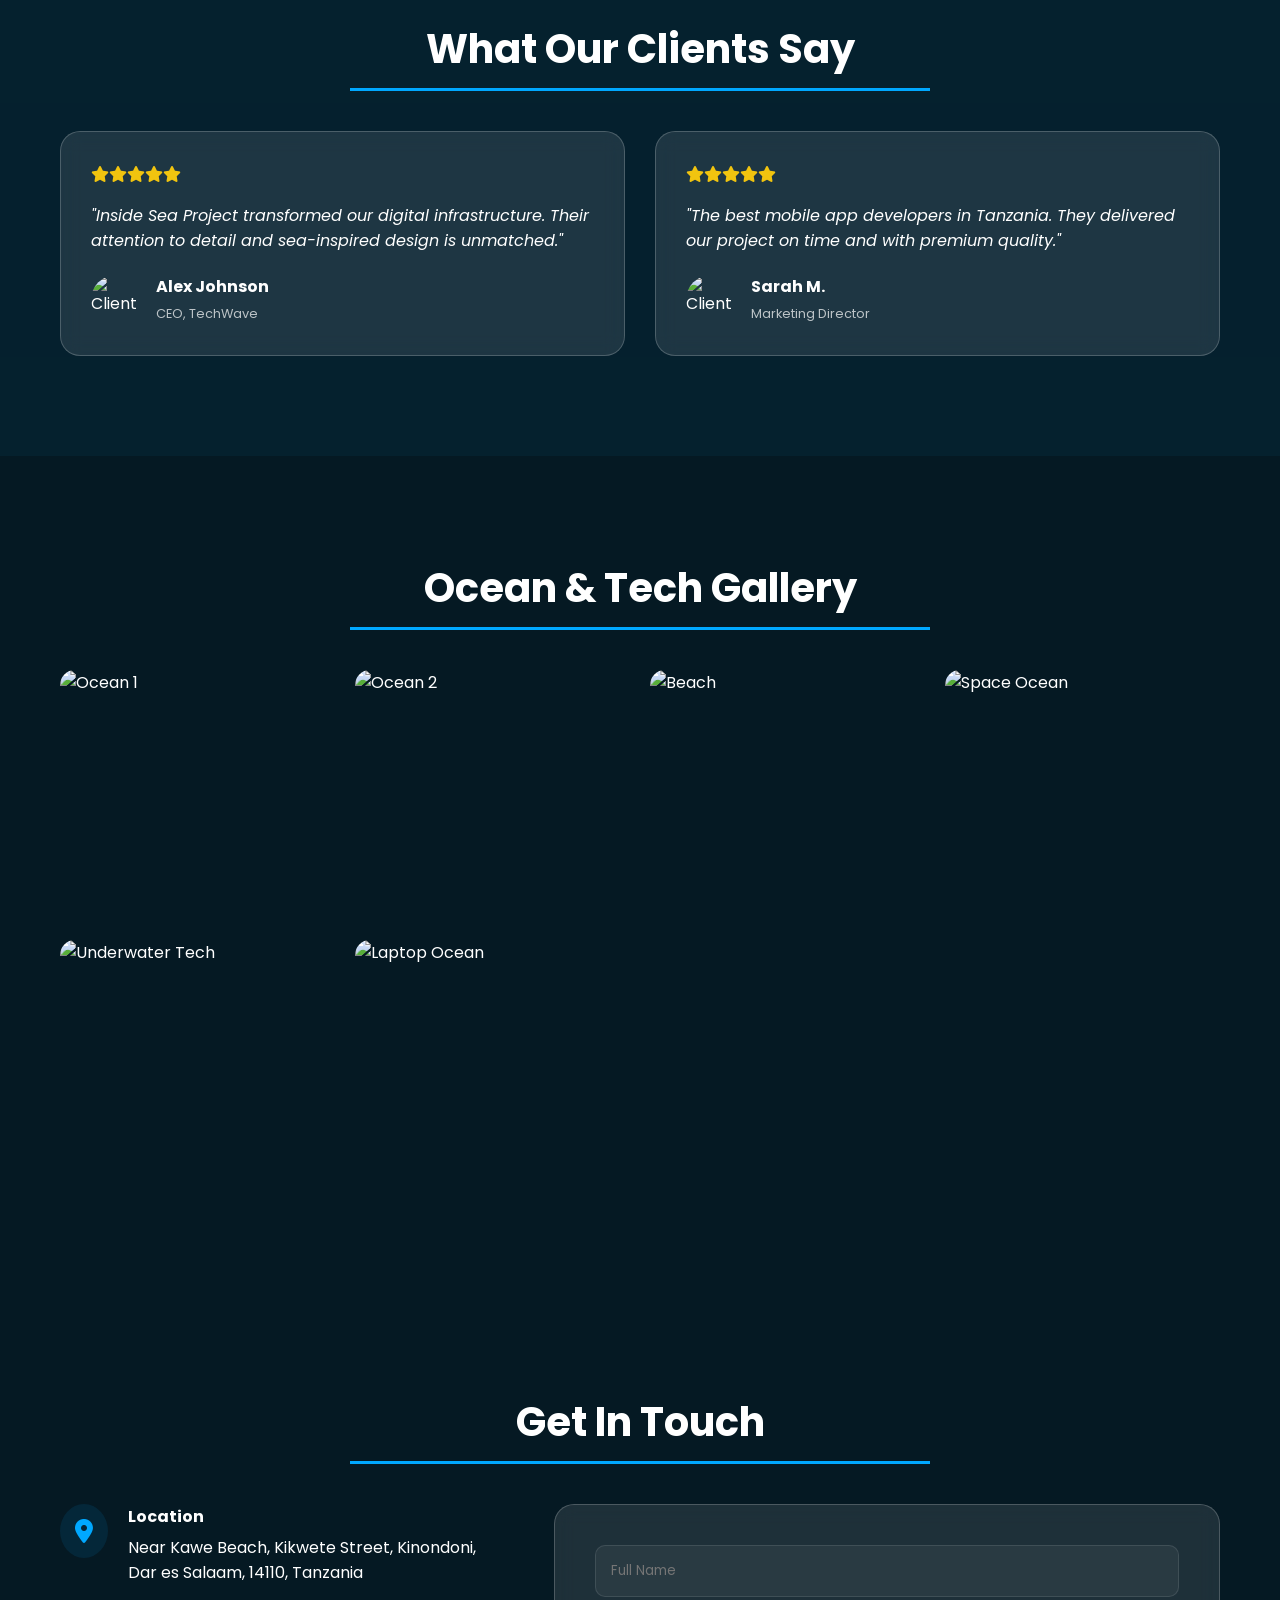
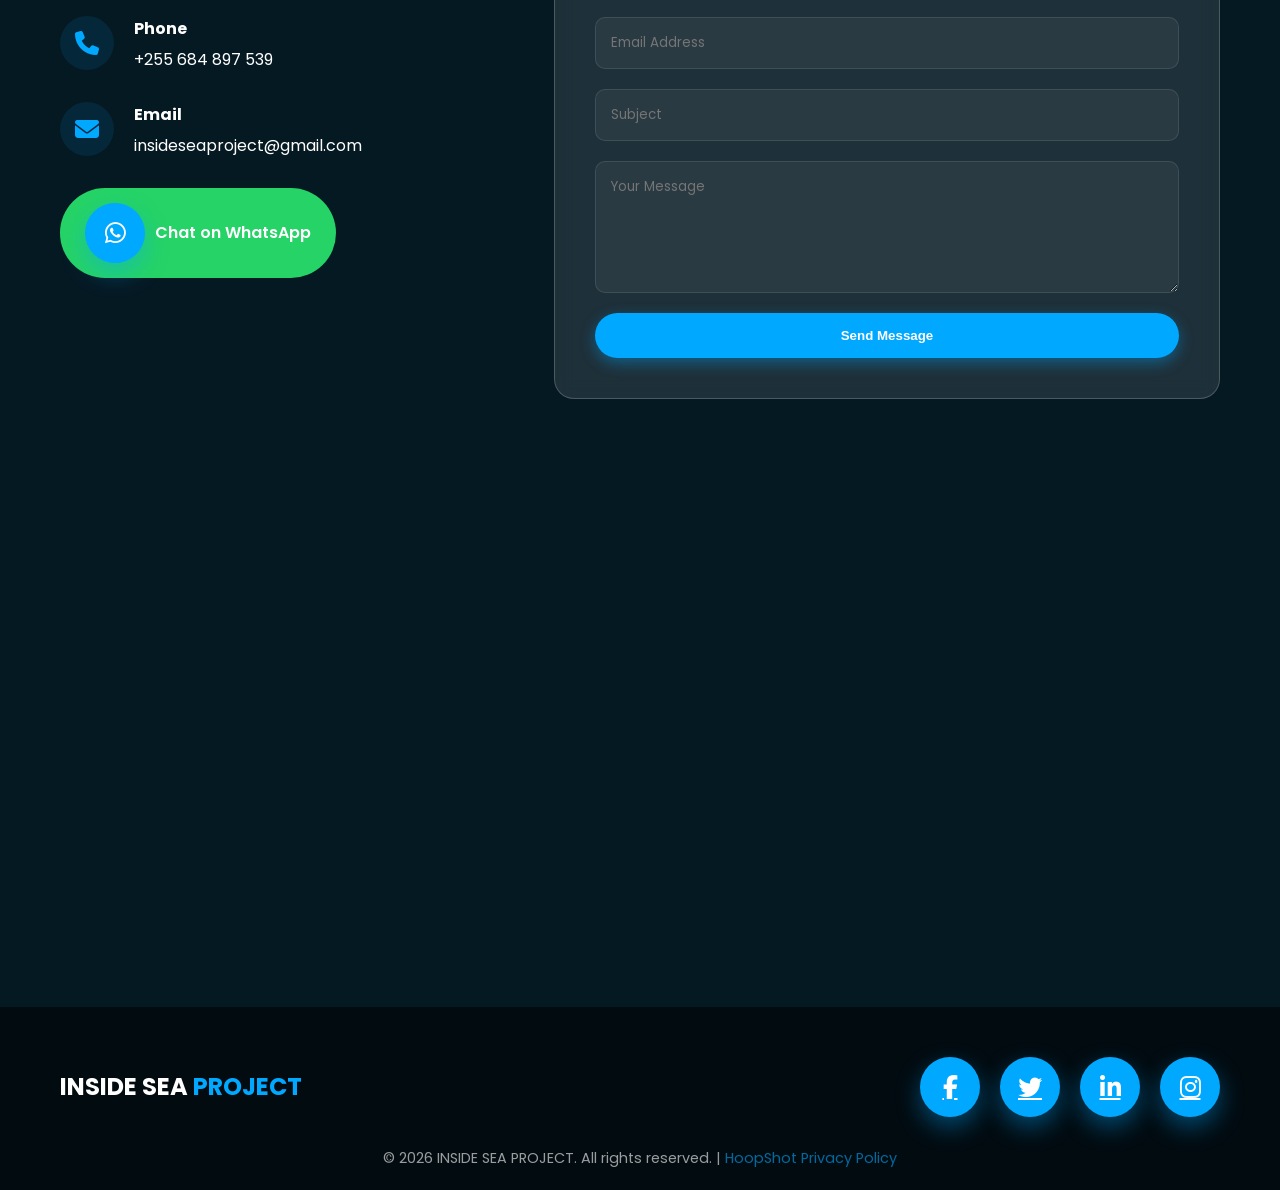
==== commit d7a58cfe: "Finalize HoopShot Privacy Policy naming and content" ====
--- a/website/index.html
+++ b/website/index.html
@@ -286,7 +286,7 @@
                     <a href="#"><i class="fab fa-instagram"></i></a>
                 </div>
             </div>
-            <p class="copyright">&copy; 2026 INSIDE SEA PROJECT. All rights reserved. | <a href="privacy.html" style="color: var(--primary-color); text-decoration: none;">Privacy Policy</a></p>
+            <p class="copyright">&copy; 2026 INSIDE SEA PROJECT. All rights reserved. | <a href="privacy.html" style="color: var(--primary-color); text-decoration: none;">HoopShot Privacy Policy</a></p>
         </div>
     </footer>
 
